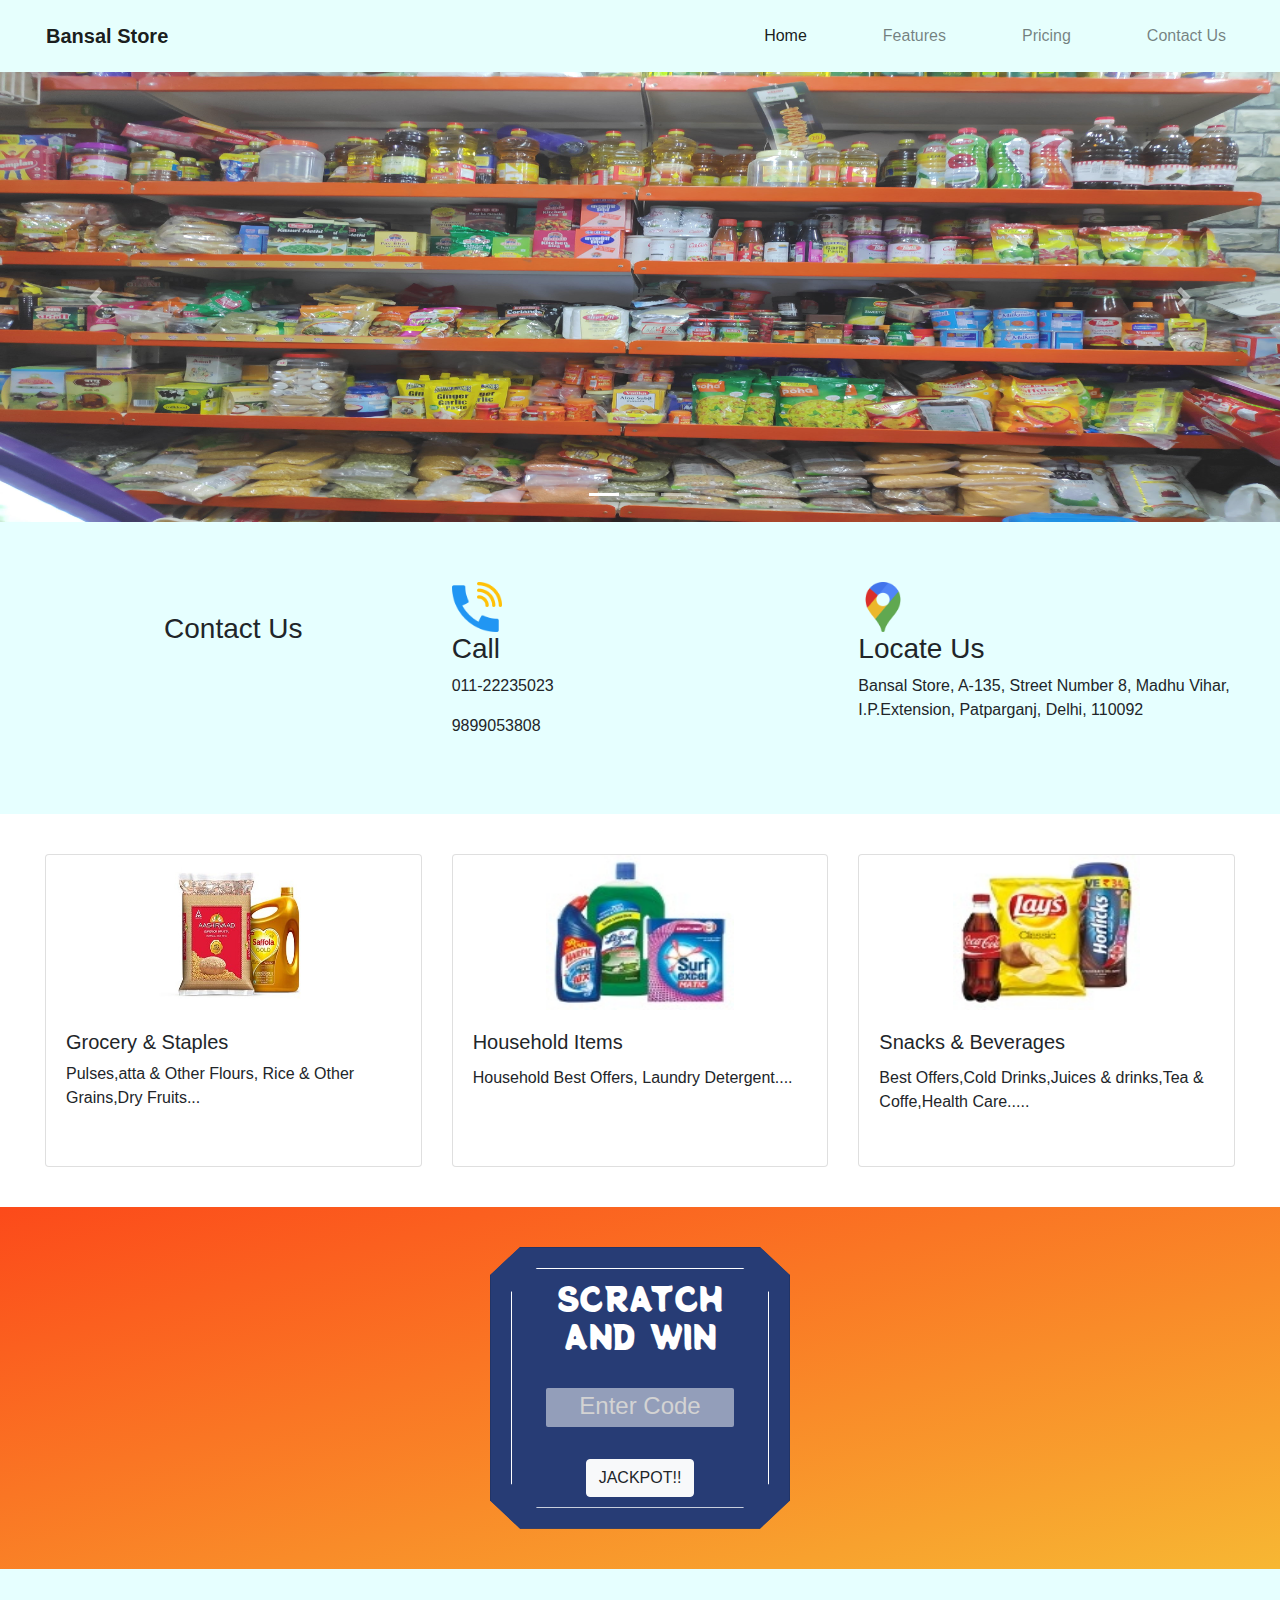
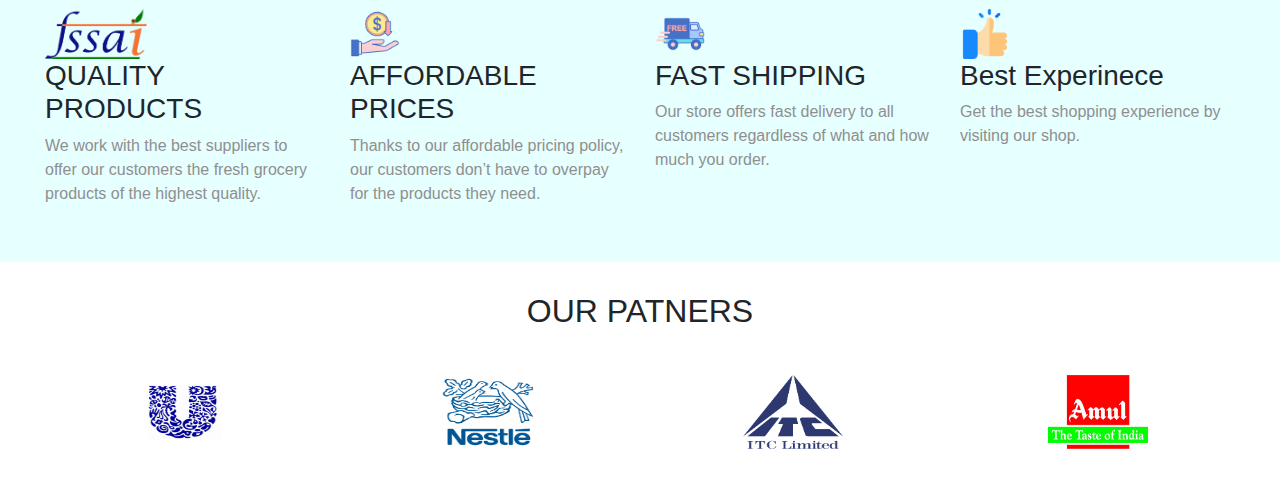
==== index.html @ 15652ddf "first commit" ====
<!DOCTYPE html>
<html lang="en">
    <head>
        <meta charset="UTF-8">
        <meta name="viewport" content="width=device-width, initial-scale=1.0">
        <link rel="preconnect" href="https://fonts.gstatic.com">
<link href="https://fonts.googleapis.com/css2?family=Potta+One&display=swap" rel="stylesheet">
        <link rel="stylesheet" href="css/style.css">
        <link rel="stylesheet" href="https://stackpath.bootstrapcdn.com/bootstrap/4.4.1/css/bootstrap.min.css" integrity="sha384-Vkoo8x4CGsO3+Hhxv8T/Q5PaXtkKtu6ug5TOeNV6gBiFeWPGFN9MuhOf23Q9Ifjh" crossorigin="anonymous">
    
        <script src="https://code.jquery.com/jquery-3.4.1.slim.min.js" integrity="sha384-J6qa4849blE2+poT4WnyKhv5vZF5SrPo0iEjwBvKU7imGFAV0wwj1yYfoRSJoZ+n" crossorigin="anonymous"></script>
        <script src="https://cdn.jsdelivr.net/npm/popper.js@1.16.0/dist/umd/popper.min.js" integrity="sha384-Q6E9RHvbIyZFJoft+2mJbHaEWldlvI9IOYy5n3zV9zzTtmI3UksdQRVvoxMfooAo" crossorigin="anonymous"></script>
        <script src="https://stackpath.bootstrapcdn.com/bootstrap/4.4.1/js/bootstrap.min.js" integrity="sha384-wfSDF2E50Y2D1uUdj0O3uMBJnjuUD4Ih7YwaYd1iqfktj0Uod8GCExl3Og8ifwB6" crossorigin="anonymous"></script>
    
    
    
        <link rel="stylesheet" href="slick-master/slick/slick.css">
        <link rel="stylesheet" href="slick-master/slick/">
    
    
        
    
        <title>Bansal Store</title>
    </head>
<body>
    <nav class="navbar navbar-expand-lg navbar-light ">
        <a class="navbar-brand" href="#"> <b>Bansal Store </b> </a>
        <button class="navbar-toggler" type="button" data-toggle="collapse" data-target="#navbarNav" aria-controls="navbarNav" aria-expanded="false" aria-label="Toggle navigation">
          <span class="navbar-toggler-icon"></span>
        </button>
        <div class="collapse navbar-collapse" id="navbarNav">
          <ul class="navbar-nav">
            <li class="nav-item active">
              <a class="nav-link" href="#">Home <span class="sr-only">(current)</span></a>
            </li>
            <li class="nav-item">
              <a class="nav-link" href="#features">Features</a>
            </li>
            <li class="nav-item">
              <a class="nav-link" href="#">Pricing</a>
            </li>
            <li class="nav-item">
              <a class="nav-link" href="#Contact Us">Contact Us</a>
            </li>
          </ul>
        </div>
    </nav>  
      
    <div class="first-sec">
        <div id="carouselExampleCaptions" class="carousel slide" data-ride="carousel">
            <ol class="carousel-indicators">
              <li data-target="#carouselExampleCaptions" data-slide-to="0" class="active"></li>
              <li data-target="#carouselExampleCaptions" data-slide-to="1"></li>
              <li data-target="#carouselExampleCaptions" data-slide-to="2"></li>
            </ol>
            <div class="carousel-inner">
              <div class="carousel-item active">
                <img src="img/home/1.jpg" class="d-block w-100" alt="...">
                <!-- <div class="carousel-caption d-none d-md-block">
                  <h5>First slide label</h5>
                  <p>Nulla vitae elit libero, a pharetra augue mollis interdum.</p>
                </div> -->
              </div>
              <div class="carousel-item">
                <img src="img/home/5.jpg" class="d-block w-100" alt="...">
                <!-- <div class="carousel-caption d-none d-md-block">
                  <h5>Second slide label</h5>
                  <p>Lorem ipsum dolor sit amet, consectetur adipiscing elit.</p>
                </div> -->
              </div>
              <div class="carousel-item">
                <img src="img/home/3.jpg" class="d-block w-100" alt="...">
                <!-- <div class="carousel-caption d-none d-md-block">
                  <h5>Third slide label</h5>
                  <p>Praesent commodo cursus magna, vel scelerisque nisl consectetur.</p>
                </div> -->
              </div>
            </div>
            <a class="carousel-control-prev" href="#carouselExampleCaptions" role="button" data-slide="prev">
              <span class="carousel-control-prev-icon" aria-hidden="true"></span>
              <span class="sr-only">Previous</span>
            </a>
            <a class="carousel-control-next" href="#carouselExampleCaptions" role="button" data-slide="next">
              <span class="carousel-control-next-icon" aria-hidden="true"></span>
              <span class="sr-only">Next</span>
            </a>
        </div>
    </div>



    <section id="Contact Us">
      <div class="container-fluid">
        <div class="second-sec row">
          <div class="features-box col-lg-4 col-md-12 col-sm-12">
            <!-- <i class="fas fa-check-circle col-lg-4 fa-4x circle"></i> -->
            <h3 class='contact'>Contact Us</h3>
          </div>
    
          
    
          <div class="features-box col-lg-4 col-md-6 col-sm-12 tags call">
            <!-- <i class="fas fa-heart col-lg-4 fa-4x heart"></i> -->
            <a href="tel: +919899053808">
              <img class="fet-icon call" src="img/home/call.png" alt="call" srcset="">
            </a>  
            <a href="tel: +919899053808">
              <h3 class='call'>Call</h3>
            </a>
            <a href="tel: 011-22235023">
              <p>011-22235023</p>
            </a>
            <a href="tel: +919899053808">
              <p>9899053808</p>
            </a>
            
          </div>  
          
          <div class="features-box col-lg-4 col-md-6 col-sm-12 tags map ">
            <!-- <i class="fas fa-bullseye col-lg-4 fa-4x bullseye"></i> -->
            <a href="https://www.google.com/maps/dir//bansal+store/data=!4m6!4m5!1m1!4e2!1m2!1m1!1s0x390cfb4b889f6ae9:0xdec77581a90ee236?sa=X&ved=2ahUKEwiejsWhi_DoAhUfxTgGHXayAnIQ9RcwAHoECAcQCQ" target="_blank">
              <img class="fet-icon maps" src="img/home/maps.png" alt="our location" srcset="">
            </a>
            <a href="https://www.google.com/maps/dir//bansal+store/data=!4m6!4m5!1m1!4e2!1m2!1m1!1s0x390cfb4b889f6ae9:0xdec77581a90ee236?sa=X&ved=2ahUKEwiejsWhi_DoAhUfxTgGHXayAnIQ9RcwAHoECAcQCQ" target="_blank">
              <h3 class='locate'>Locate Us</h3>
            </a>
            <a href="https://www.google.com/maps/dir//bansal+store/data=!4m6!4m5!1m1!4e2!1m2!1m1!1s0x390cfb4b889f6ae9:0xdec77581a90ee236?sa=X&ved=2ahUKEwiejsWhi_DoAhUfxTgGHXayAnIQ9RcwAHoECAcQCQ" target="_blank">
              <p>Bansal Store, A-135, Street Number 8, Madhu Vihar, I.P.Extension, Patparganj, Delhi, 110092</p>
            </a>
          </div>

      </div>
    
      </div>
  </section>

<!--     
  <section class="scratch-win">
      <a href="enterCoupon.html">HI</a>
  </section> -->




    

    <div class="card-deck">
        <div class="card">
          <img src="img/home/Grocery&staples.jpg" class="card-img-top" alt="...">
          <div class="card-body">
            <h5 class="Grocery & Staples">Grocery & Staples</h5>
            <p class="card-text">Pulses,atta & Other Flours, Rice & Other Grains,Dry Fruits...</p>
            <!-- <p class="card-text"><small class="text-muted">Last updated 3 mins ago</small></p> -->
          </div>
        </div>
        <div class="card">
          <img src="img/home/household.jpg" class="card-img-top" alt="...">
          <div class="card-body">
            <h5 class="card-title">Household Items</h5>
            <p class="card-text">Household Best Offers, Laundry Detergent....</p>
            <!-- <p class="card-text"><small class="text-muted">Last updated 3 mins ago</small></p> -->
          </div>
        </div>
        <div class="card">
          <img src="img/home/snacks.jpg" class="card-img-top" alt="...">
          <div class="card-body">
            <h5 class="card-title">Snacks & Beverages</h5>
            <p class="card-text">Best Offers,Cold Drinks,Juices & drinks,Tea & Coffe,Health Care.....</p>
            <!-- <p class="card-text"><small class="text-muted">Last updated 3 mins ago</small></p> -->
          </div>
        </div>
    </div>

    <section class="scratch-win">
      <div class="scratch-card">
        <div class="card scratch-card">
          <div class="card-body scratch-card-body">
            <div class="scratch-card-border">
              <h2 class="scratch-card-heading">SCRATCH AND WIN</h2>
              <form action="" class="form" id="myForm" autocomplete="off">
                <div class="form__group">
                  <input
                    type="password"
                    class="form__input"
                    placeholder="Enter Code"
                    id="name"
                  />
                </div>
        
                <div class="form__group btn-jackpot ">    
                  <button class="btn btn-light btn-enter">JACKPOT!!</button>
                </div>
              </form>
              

            </div>
           
          </div>
        </div>
      </div>
     
    </section>    
        



    <section id="features">
        <div class="container-fluid">
          <div class="second-sec row">
            <div class="features-box col-lg-3 col-md-6 col-sm-12">
              <!-- <i class="fas fa-check-circle col-lg-4 fa-4x circle"></i> -->
              <img class="fet-icon fssai" src="img/home/FSSAI_logo.png" alt="fssai logo" srcset="">
              <h3 class='circleh'>QUALITY PRODUCTS</h3>
              <p style='color:#8f8f8f'>We work with the best suppliers to offer our customers the fresh grocery products of the highest quality.</p>
            </div>
      
            <div class="features-box col-lg-3 col-md-6 col-sm-12">
              <!-- <i class="fas fa-bullseye col-lg-4 fa-4x bullseye"></i> -->
              <img class="fet-icon money" src="img/home/money.png" alt="affordable price" srcset="">
              <h3 class='bullseyeh'>AFFORDABLE PRICES</h3>
              <p style='color:#8f8f8f'>Thanks to our affordable pricing policy, our customers don’t have to overpay for the products they need.</p>
            </div>
      
            <div class="features-box col-lg-3 col-md-6 col-sm-12">
              <!-- <i class="fas fa-heart col-lg-4 fa-4x heart"></i> -->
              <img class="fet-icon free-shipping" src="img/home/free-shipping.png" alt="free-shipping" srcset="">
              <h3 class='hearth'>FAST SHIPPING</h3>
              <p style='color:#8f8f8f'>Our store offers fast delivery to all customers regardless of what and how much you order.</p>
            </div>     
            <div class="features-box col-lg-3 col-md-6 col-sm-12">
                <!-- <i class="fas fa-heart col-lg-4 fa-4x heart"></i> -->
                <img class="fet-icon like" src="img/home/like.png" alt="like" srcset="">
                <h3 class='hearth'>Best Experinece</h3>
                <p style='color:#8f8f8f'>Get the best shopping experience by visiting our shop. </p>
              </div>   
        </div>
      
        </div>
    </section>

    <section id="patners">
        <div class="container-fluid">
            <div class="pat-head">
                <h2>OUR PATNERS</h1>
            </div>
          <div class="thrid-sec row patners">
            <div class="pat-box col-lg-3 col-sm-6">
              <img class="pat-icon fssai" src="img/home/hul.jpg" alt="fssai logo" srcset="">
            </div>
      
            <div class="pat-box col-lg-3 col-sm-6">
              <img class="pat-icon money" src="img/home/nestle.jpg" alt="affordable price" srcset="">
              
            </div>
      
            <div class="pat-box col-lg-3 col-sm-6">
              <img class="pat-icon free-shipping" src="img/home/ITC_Limited-logo-F70F5DC39E-seeklogo.com.png" alt="free-shipping" srcset="">
              
            </div>     
            <div class="pat-box col-lg-3 col-sm-6">
                <img class="pat-icon like" src="img/home/amul.jpg" alt="like" srcset="">
              </div>   
        </div>
      
        </div>
    </section>



    

    <script src="app.js"></script>
    <script src="https://code.jquery.com/jquery-3.5.0.js" integrity="sha256-r/AaFHrszJtwpe+tHyNi/XCfMxYpbsRg2Uqn0x3s2zc=" crossorigin="anonymous"></script>
    <script src="script/coupon.js"></script>


</body>
</html>
---- css/style.css ----
* {
  padding: 0;
  border: 0;
  box-sizing: border-box;
}

/* --NavBar---- */

.navbar {
  background-color: #e6fffd;
}
.navbar-brand {
  font-size: 10rem;
}
.navbar-nav {
  display: flex;
  flex: 1;
  justify-content: flex-end;
}

.nav-item,
.navbar-brand {
  padding: 8px 30px;
}

/* ---Nav Bar----- */

/* ----First-sec---- */

.carousel-item img {
  width: 100% !important;
  height: 50vh;
  opacity: 0.9;
}

/* ----First-sec---- */

/* Contact Us */
.cta-add p {
  margin: 0;
  margin-bottom: 0px;
}

.contact {
  text-align: center;
  padding: 50px 50px;
}
.tags a {
  color: inherit;
  text-decoration: none;
}
.tags a:hover {
  text-decoration: none;
  cursor: pointer;
}

.tags {
  padding: 20px;
}

/* Contact Us */

/* --Features */

.fet-icon {
  height: 50px;
}

.second-sec {
  background-color: #e6ffff;
  padding: 40px 30px;
  display: flex;
}

/* --Features */

/* CArd */

.card-deck {
  padding: 40px 30px;
  margin: 0;
}

.card img {
  height: 50%;
  width: 60%;
  display: block;
  margin-left: auto;
  margin-right: auto;
  width: 50%;
}

@media (min-width: 576px) {
  .card-deck {
    margin-right: 0px !important;
    margin-left: 0px !important;
  }
}

/* Card */

/* Patners */

.pat-icon {
  height: 100px;
  width: 120px;
  padding: 13px 10px;
  display: block;
  margin-left: auto;
  margin-right: auto;
}

.pat-head {
  text-align: center;
  font-size: 200px;
  padding: 30px 30px;
  height: 30px;
}

.thrid-sec {
  padding: 40px 30px;
  display: flex;
}

/* SCRATCH---WIN */
.scratch-win {
  /* background-color: red; */
  background-image: linear-gradient(to right bottom, #fc4a1a, #f7b733);
  padding: 40px 30px;
}

.scratch-card-border h2 {
  text-align: center;
  color: white;
  font-family: "Potta One", cursive;
}

.scratch-card {
  /* background-color: orange
   !important; */
  background-color: #273c75 !important;

  position: relative;
  max-width: 300px;
  margin: auto;

  overflow: hidden;
  background: #522d5b;
  clip-path: polygon(
    0 10%,
    10% 0,
    90% 0,
    100% 10%,
    100% 90%,
    90% 100%,
    10% 100%,
    0% 90%,
    0% 10%
  );
}

.scratch-card-border {
  padding: 10px;
  border: 1px solid white;
  clip-path: polygon(
    0 10%,
    10% 0,
    90% 0,
    100% 10%,
    100% 90%,
    90% 100%,
    10% 100%,
    0% 90%,
    0% 10%
  );
}

.form__group:not(:last-child) {
  margin: 2rem 0;
}

.form__input {
  margin: auto;
  text-align: center;
  font-size: 1.5rem;
  font-family: inherit;
  color: inherit;
  /* padding: 1.5rem 2rem; */
  border-radius: 2px;
  width: 80%;
  background-color: rgba(255, 255, 255, 0.5);
  border: none;
  border-bottom: 3px solid transparent;
  display: block;
  transition: all 0.3s;
}
.form__input:focus {
  outline: none;
  box-shadow: 0 1rem 2rem rgba(0, 0, 0, 0.1);
  /* border-bottom: 3px solid #7ed56f; */
}
/* .form__input:focus:invalid {
  border-bottom: 3px solid #ffb900;
} */
.form__input::-webkit-input-placeholder {
  color: lightgray;
}

.btn-jackpot {
  display: flex;
  justify-content: space-around;
}
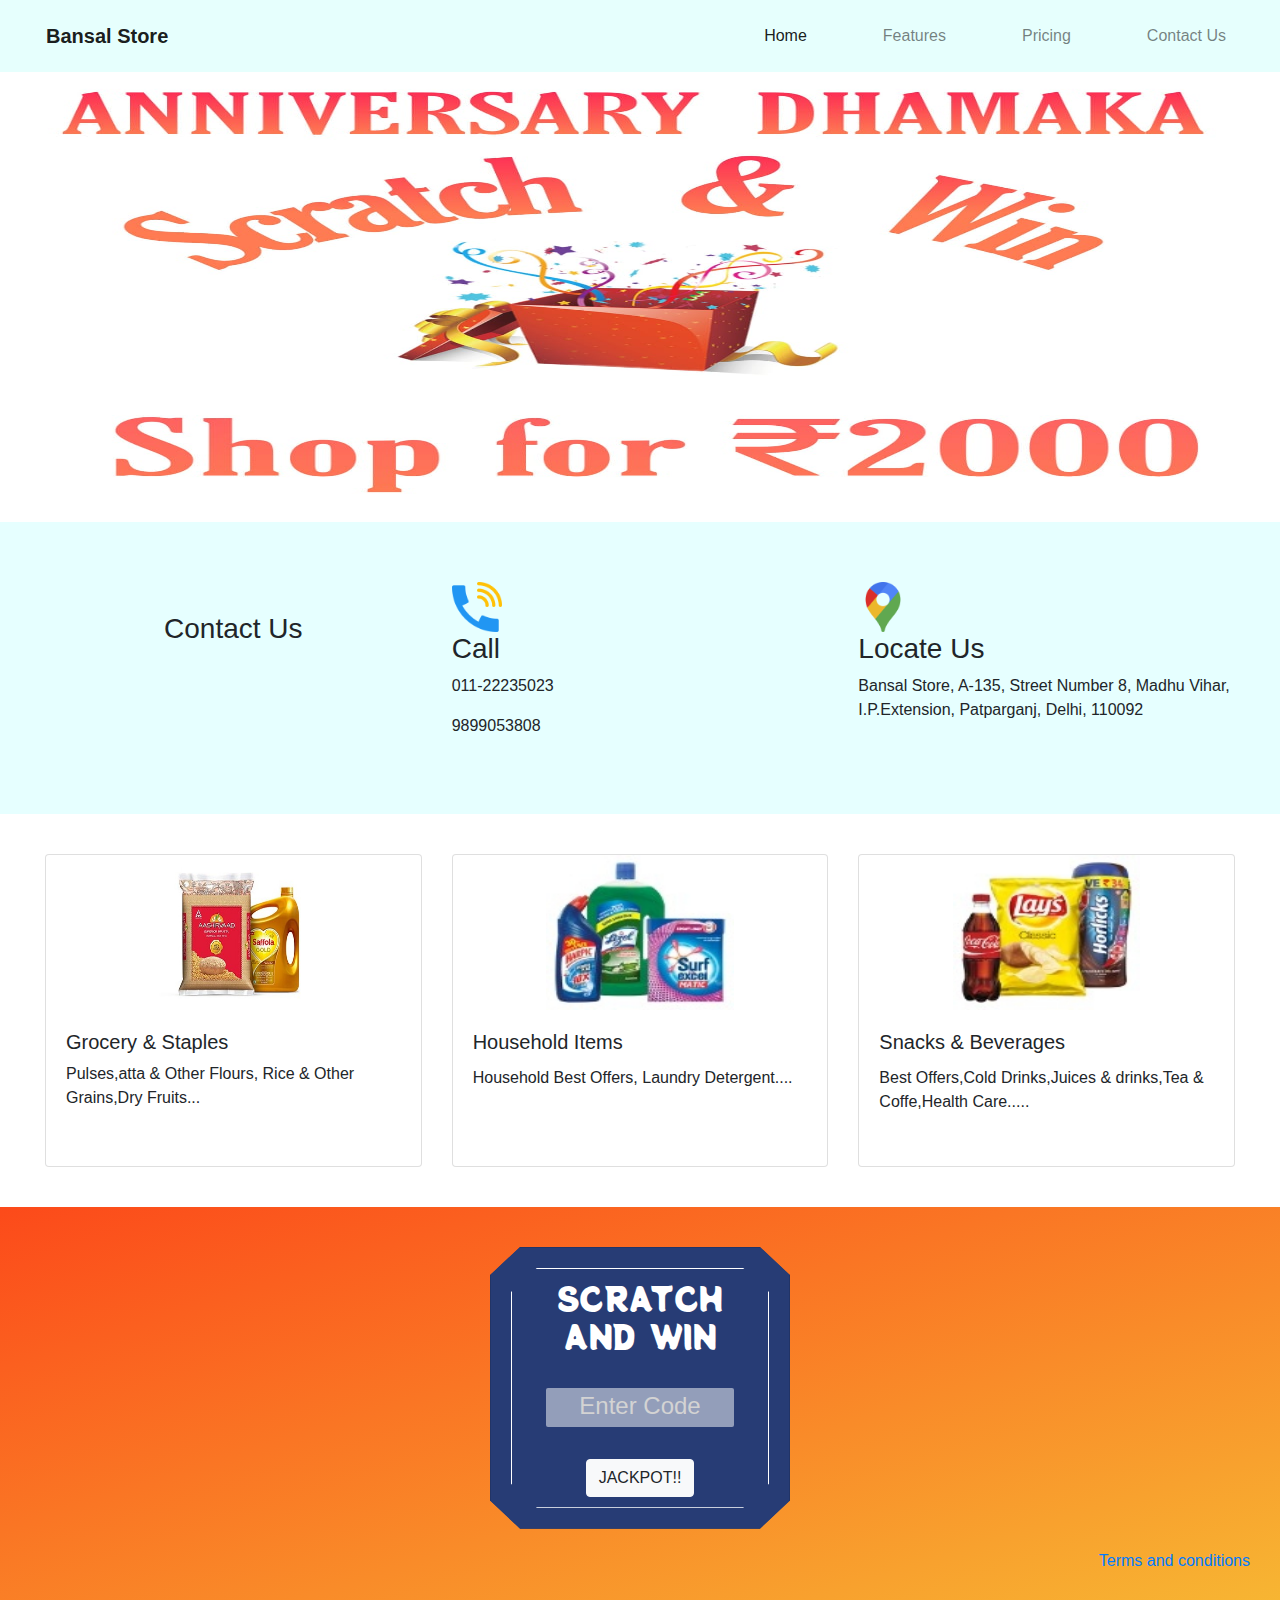
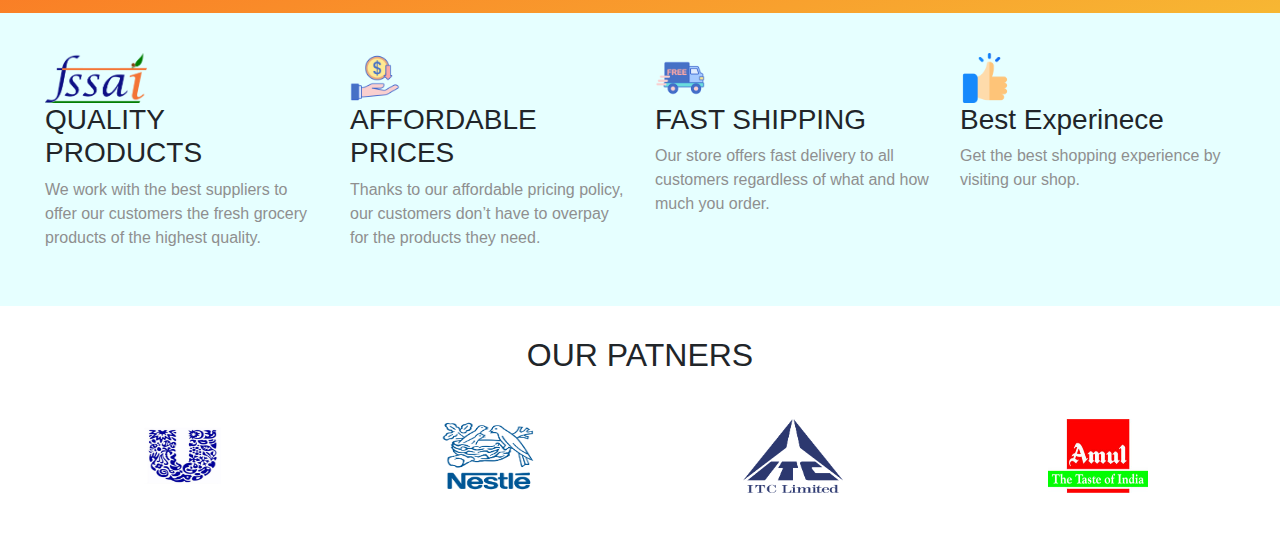
==== commit fc7f3cd4: "added home img" ====
--- a/index.html
+++ b/index.html
@@ -11,6 +11,14 @@
         <script src="https://code.jquery.com/jquery-3.4.1.slim.min.js" integrity="sha384-J6qa4849blE2+poT4WnyKhv5vZF5SrPo0iEjwBvKU7imGFAV0wwj1yYfoRSJoZ+n" crossorigin="anonymous"></script>
         <script src="https://cdn.jsdelivr.net/npm/popper.js@1.16.0/dist/umd/popper.min.js" integrity="sha384-Q6E9RHvbIyZFJoft+2mJbHaEWldlvI9IOYy5n3zV9zzTtmI3UksdQRVvoxMfooAo" crossorigin="anonymous"></script>
         <script src="https://stackpath.bootstrapcdn.com/bootstrap/4.4.1/js/bootstrap.min.js" integrity="sha384-wfSDF2E50Y2D1uUdj0O3uMBJnjuUD4Ih7YwaYd1iqfktj0Uod8GCExl3Og8ifwB6" crossorigin="anonymous"></script>
+
+
+        <link
+        rel="icon"
+        type="image/png"
+        sizes="32x32"
+        href="/img/home/brw-logo.png"
+      />
     
     
     
@@ -55,7 +63,7 @@
             </ol>
             <div class="carousel-inner">
               <div class="carousel-item active">
-                <img src="img/home/1.jpg" class="d-block w-100" alt="...">
+                <img src="img/home/anni-offer.jpeg" class="d-block w-100" alt="...">
                 <!-- <div class="carousel-caption d-none d-md-block">
                   <h5>First slide label</h5>
                   <p>Nulla vitae elit libero, a pharetra augue mollis interdum.</p>
@@ -198,8 +206,12 @@
           </div>
         </div>
       </div>
+      <div class="tandc">
+        <a href="tandc.html">Terms and conditions</a>  
+      </div>
+    </section>  
+    
      
-    </section>    
         
 
 
--- a/css/style.css
+++ b/css/style.css
@@ -210,3 +210,10 @@
   display: flex;
   justify-content: space-around;
 }
+
+.tandc {
+  display: flex;
+  justify-content: flex-end;
+  
+  margin-top: 20px;
+}
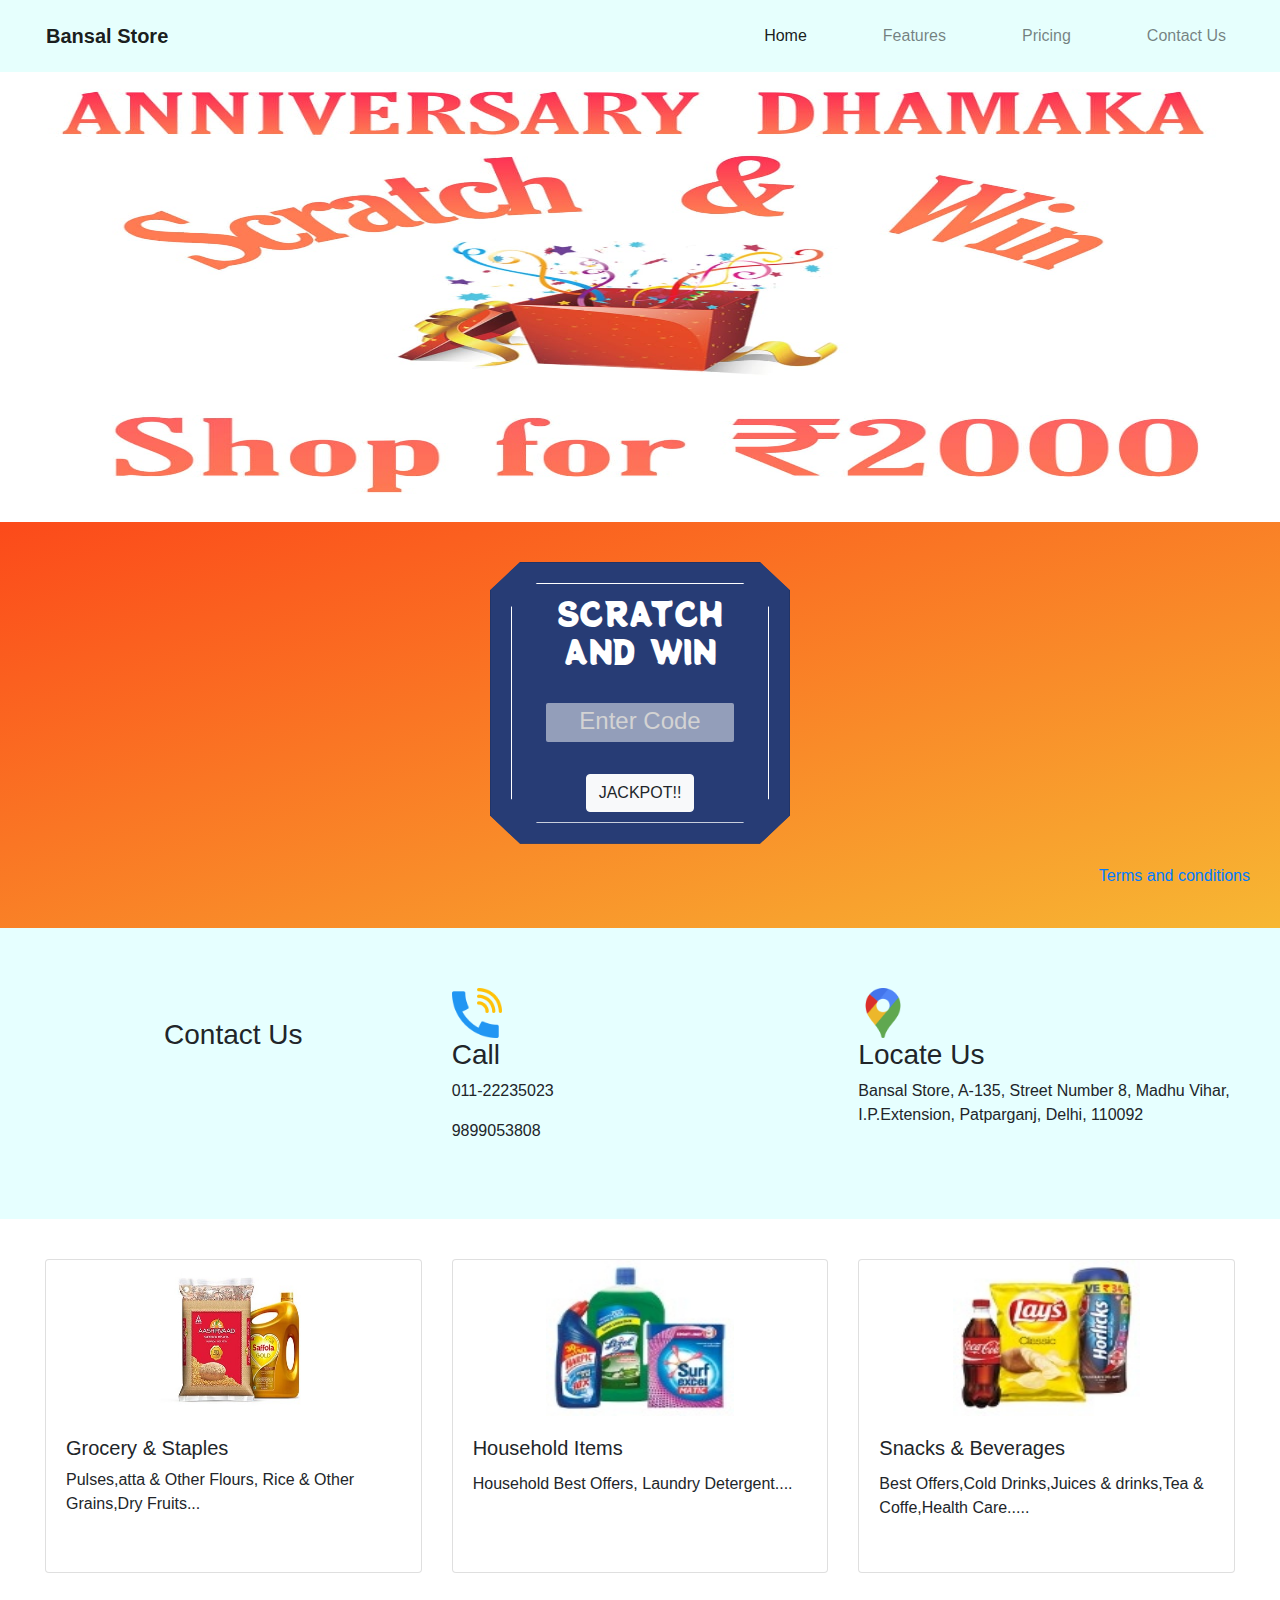
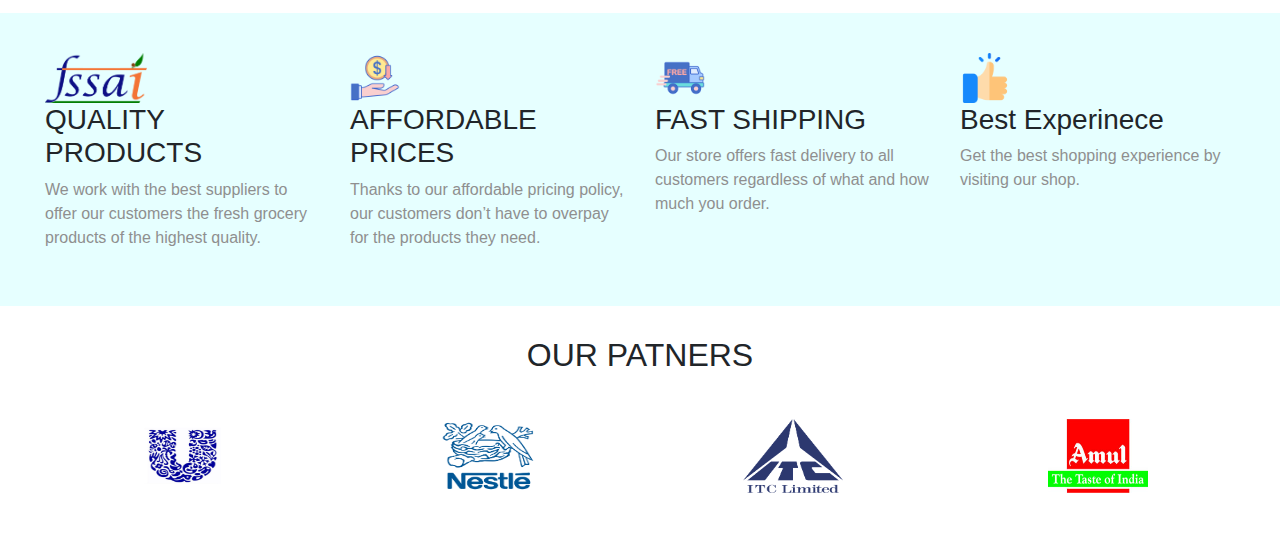
==== commit 2d379d3f: "shifted section above added bottel and container" ====
--- a/index.html
+++ b/index.html
@@ -53,6 +53,12 @@
           </ul>
         </div>
     </nav>  
+
+   
+        
+
+   
+
       
     <div class="first-sec">
         <div id="carouselExampleCaptions" class="carousel slide" data-ride="carousel">
@@ -96,89 +102,6 @@
     </div>
 
 
-
-    <section id="Contact Us">
-      <div class="container-fluid">
-        <div class="second-sec row">
-          <div class="features-box col-lg-4 col-md-12 col-sm-12">
-            <!-- <i class="fas fa-check-circle col-lg-4 fa-4x circle"></i> -->
-            <h3 class='contact'>Contact Us</h3>
-          </div>
-    
-          
-    
-          <div class="features-box col-lg-4 col-md-6 col-sm-12 tags call">
-            <!-- <i class="fas fa-heart col-lg-4 fa-4x heart"></i> -->
-            <a href="tel: +919899053808">
-              <img class="fet-icon call" src="img/home/call.png" alt="call" srcset="">
-            </a>  
-            <a href="tel: +919899053808">
-              <h3 class='call'>Call</h3>
-            </a>
-            <a href="tel: 011-22235023">
-              <p>011-22235023</p>
-            </a>
-            <a href="tel: +919899053808">
-              <p>9899053808</p>
-            </a>
-            
-          </div>  
-          
-          <div class="features-box col-lg-4 col-md-6 col-sm-12 tags map ">
-            <!-- <i class="fas fa-bullseye col-lg-4 fa-4x bullseye"></i> -->
-            <a href="https://www.google.com/maps/dir//bansal+store/data=!4m6!4m5!1m1!4e2!1m2!1m1!1s0x390cfb4b889f6ae9:0xdec77581a90ee236?sa=X&ved=2ahUKEwiejsWhi_DoAhUfxTgGHXayAnIQ9RcwAHoECAcQCQ" target="_blank">
-              <img class="fet-icon maps" src="img/home/maps.png" alt="our location" srcset="">
-            </a>
-            <a href="https://www.google.com/maps/dir//bansal+store/data=!4m6!4m5!1m1!4e2!1m2!1m1!1s0x390cfb4b889f6ae9:0xdec77581a90ee236?sa=X&ved=2ahUKEwiejsWhi_DoAhUfxTgGHXayAnIQ9RcwAHoECAcQCQ" target="_blank">
-              <h3 class='locate'>Locate Us</h3>
-            </a>
-            <a href="https://www.google.com/maps/dir//bansal+store/data=!4m6!4m5!1m1!4e2!1m2!1m1!1s0x390cfb4b889f6ae9:0xdec77581a90ee236?sa=X&ved=2ahUKEwiejsWhi_DoAhUfxTgGHXayAnIQ9RcwAHoECAcQCQ" target="_blank">
-              <p>Bansal Store, A-135, Street Number 8, Madhu Vihar, I.P.Extension, Patparganj, Delhi, 110092</p>
-            </a>
-          </div>
-
-      </div>
-    
-      </div>
-  </section>
-
-<!--     
-  <section class="scratch-win">
-      <a href="enterCoupon.html">HI</a>
-  </section> -->
-
-
-
-
-    
-
-    <div class="card-deck">
-        <div class="card">
-          <img src="img/home/Grocery&staples.jpg" class="card-img-top" alt="...">
-          <div class="card-body">
-            <h5 class="Grocery & Staples">Grocery & Staples</h5>
-            <p class="card-text">Pulses,atta & Other Flours, Rice & Other Grains,Dry Fruits...</p>
-            <!-- <p class="card-text"><small class="text-muted">Last updated 3 mins ago</small></p> -->
-          </div>
-        </div>
-        <div class="card">
-          <img src="img/home/household.jpg" class="card-img-top" alt="...">
-          <div class="card-body">
-            <h5 class="card-title">Household Items</h5>
-            <p class="card-text">Household Best Offers, Laundry Detergent....</p>
-            <!-- <p class="card-text"><small class="text-muted">Last updated 3 mins ago</small></p> -->
-          </div>
-        </div>
-        <div class="card">
-          <img src="img/home/snacks.jpg" class="card-img-top" alt="...">
-          <div class="card-body">
-            <h5 class="card-title">Snacks & Beverages</h5>
-            <p class="card-text">Best Offers,Cold Drinks,Juices & drinks,Tea & Coffe,Health Care.....</p>
-            <!-- <p class="card-text"><small class="text-muted">Last updated 3 mins ago</small></p> -->
-          </div>
-        </div>
-    </div>
-
     <section class="scratch-win">
       <div class="scratch-card">
         <div class="card scratch-card">
@@ -212,7 +135,91 @@
     </section>  
     
      
-        
+
+
+    <section id="Contact Us">
+      <div class="container-fluid">
+        <div class="second-sec row">
+          <div class="features-box col-lg-4 col-md-12 col-sm-12">
+            <!-- <i class="fas fa-check-circle col-lg-4 fa-4x circle"></i> -->
+            <h3 class='contact'>Contact Us</h3>
+          </div>
+    
+          
+    
+          <div class="features-box col-lg-4 col-md-6 col-sm-12 tags call">
+            <!-- <i class="fas fa-heart col-lg-4 fa-4x heart"></i> -->
+            <a href="tel: +919899053808">
+              <img class="fet-icon call" src="img/home/call.png" alt="call" srcset="">
+            </a>  
+            <a href="tel: +919899053808">
+              <h3 class='call'>Call</h3>
+            </a>
+            <a href="tel: 011-22235023">
+              <p>011-22235023</p>
+            </a>
+            <a href="tel: +919899053808">
+              <p>9899053808</p>
+            </a>
+            
+          </div>  
+          
+          <div class="features-box col-lg-4 col-md-6 col-sm-12 tags map ">
+            <!-- <i class="fas fa-bullseye col-lg-4 fa-4x bullseye"></i> -->
+            <a href="https://www.google.com/maps/dir//bansal+store/data=!4m6!4m5!1m1!4e2!1m2!1m1!1s0x390cfb4b889f6ae9:0xdec77581a90ee236?sa=X&ved=2ahUKEwiejsWhi_DoAhUfxTgGHXayAnIQ9RcwAHoECAcQCQ" target="_blank">
+              <img class="fet-icon maps" src="img/home/maps.png" alt="our location" srcset="">
+            </a>
+            <a href="https://www.google.com/maps/dir//bansal+store/data=!4m6!4m5!1m1!4e2!1m2!1m1!1s0x390cfb4b889f6ae9:0xdec77581a90ee236?sa=X&ved=2ahUKEwiejsWhi_DoAhUfxTgGHXayAnIQ9RcwAHoECAcQCQ" target="_blank">
+              <h3 class='locate'>Locate Us</h3>
+            </a>
+            <a href="https://www.google.com/maps/dir//bansal+store/data=!4m6!4m5!1m1!4e2!1m2!1m1!1s0x390cfb4b889f6ae9:0xdec77581a90ee236?sa=X&ved=2ahUKEwiejsWhi_DoAhUfxTgGHXayAnIQ9RcwAHoECAcQCQ" target="_blank">
+              <p>Bansal Store, A-135, Street Number 8, Madhu Vihar, I.P.Extension, Patparganj, Delhi, 110092</p>
+            </a>
+          </div>
+
+      </div>
+    
+      </div>
+  </section>
+
+<!--     
+  <section class="scratch-win">
+      <a href="enterCoupon.html">HI</a>
+  </section> -->
+
+
+
+
+    
+
+    <div class="card-deck">
+        <div class="card">
+          <img src="img/home/Grocery&staples.jpg" class="card-img-top" alt="...">
+          <div class="card-body">
+            <h5 class="Grocery & Staples">Grocery & Staples</h5>
+            <p class="card-text">Pulses,atta & Other Flours, Rice & Other Grains,Dry Fruits...</p>
+            <!-- <p class="card-text"><small class="text-muted">Last updated 3 mins ago</small></p> -->
+          </div>
+        </div>
+        <div class="card">
+          <img src="img/home/household.jpg" class="card-img-top" alt="...">
+          <div class="card-body">
+            <h5 class="card-title">Household Items</h5>
+            <p class="card-text">Household Best Offers, Laundry Detergent....</p>
+            <!-- <p class="card-text"><small class="text-muted">Last updated 3 mins ago</small></p> -->
+          </div>
+        </div>
+        <div class="card">
+          <img src="img/home/snacks.jpg" class="card-img-top" alt="...">
+          <div class="card-body">
+            <h5 class="card-title">Snacks & Beverages</h5>
+            <p class="card-text">Best Offers,Cold Drinks,Juices & drinks,Tea & Coffe,Health Care.....</p>
+            <!-- <p class="card-text"><small class="text-muted">Last updated 3 mins ago</small></p> -->
+          </div>
+        </div>
+    </div>
+
+ 
 
 
 
--- a/css/style.css
+++ b/css/style.css
@@ -214,6 +214,6 @@
 .tandc {
   display: flex;
   justify-content: flex-end;
-  
+
   margin-top: 20px;
 }
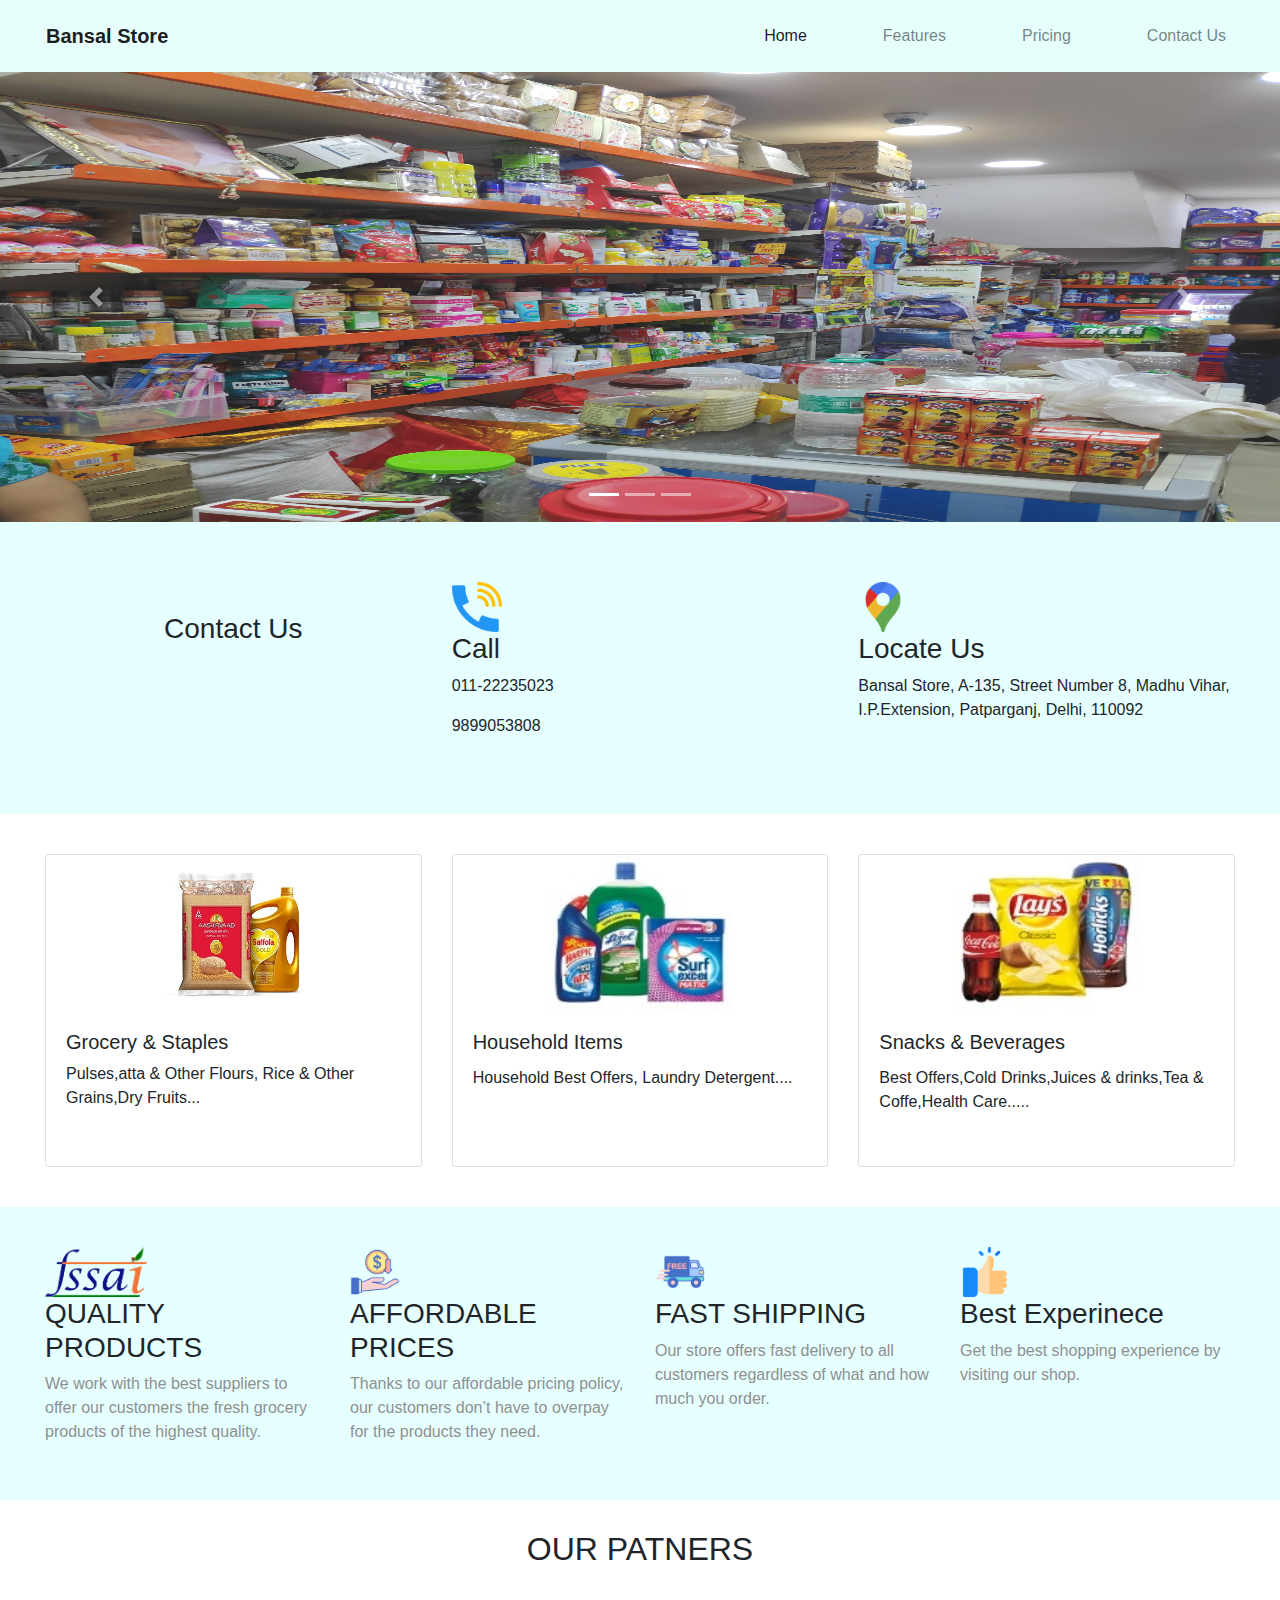
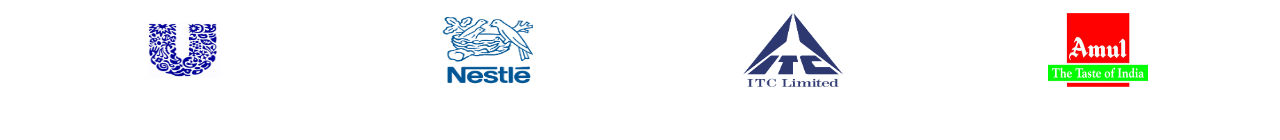
==== commit d871e080: "removed scratch" ====
--- a/index.html
+++ b/index.html
@@ -68,14 +68,14 @@
               <li data-target="#carouselExampleCaptions" data-slide-to="2"></li>
             </ol>
             <div class="carousel-inner">
-              <div class="carousel-item active">
-                <img src="img/home/anni-offer.jpeg" class="d-block w-100" alt="...">
+              <!-- <div class="carousel-item active"> -->
+                <!-- <img src="img/home/anni-offer.jpeg" class="d-block w-100" alt="..."> -->
                 <!-- <div class="carousel-caption d-none d-md-block">
                   <h5>First slide label</h5>
                   <p>Nulla vitae elit libero, a pharetra augue mollis interdum.</p>
                 </div> -->
-              </div>
-              <div class="carousel-item">
+              <!-- </div> -->
+              <div class="carousel-item active">
                 <img src="img/home/5.jpg" class="d-block w-100" alt="...">
                 <!-- <div class="carousel-caption d-none d-md-block">
                   <h5>Second slide label</h5>
@@ -102,7 +102,7 @@
     </div>
 
 
-    <section class="scratch-win">
+    <!-- <section class="scratch-win">
       <div class="scratch-card">
         <div class="card scratch-card">
           <div class="card-body scratch-card-body">
@@ -132,7 +132,7 @@
       <div class="tandc">
         <a href="tandc.html">Terms and conditions</a>  
       </div>
-    </section>  
+    </section>   -->
     
      
 
